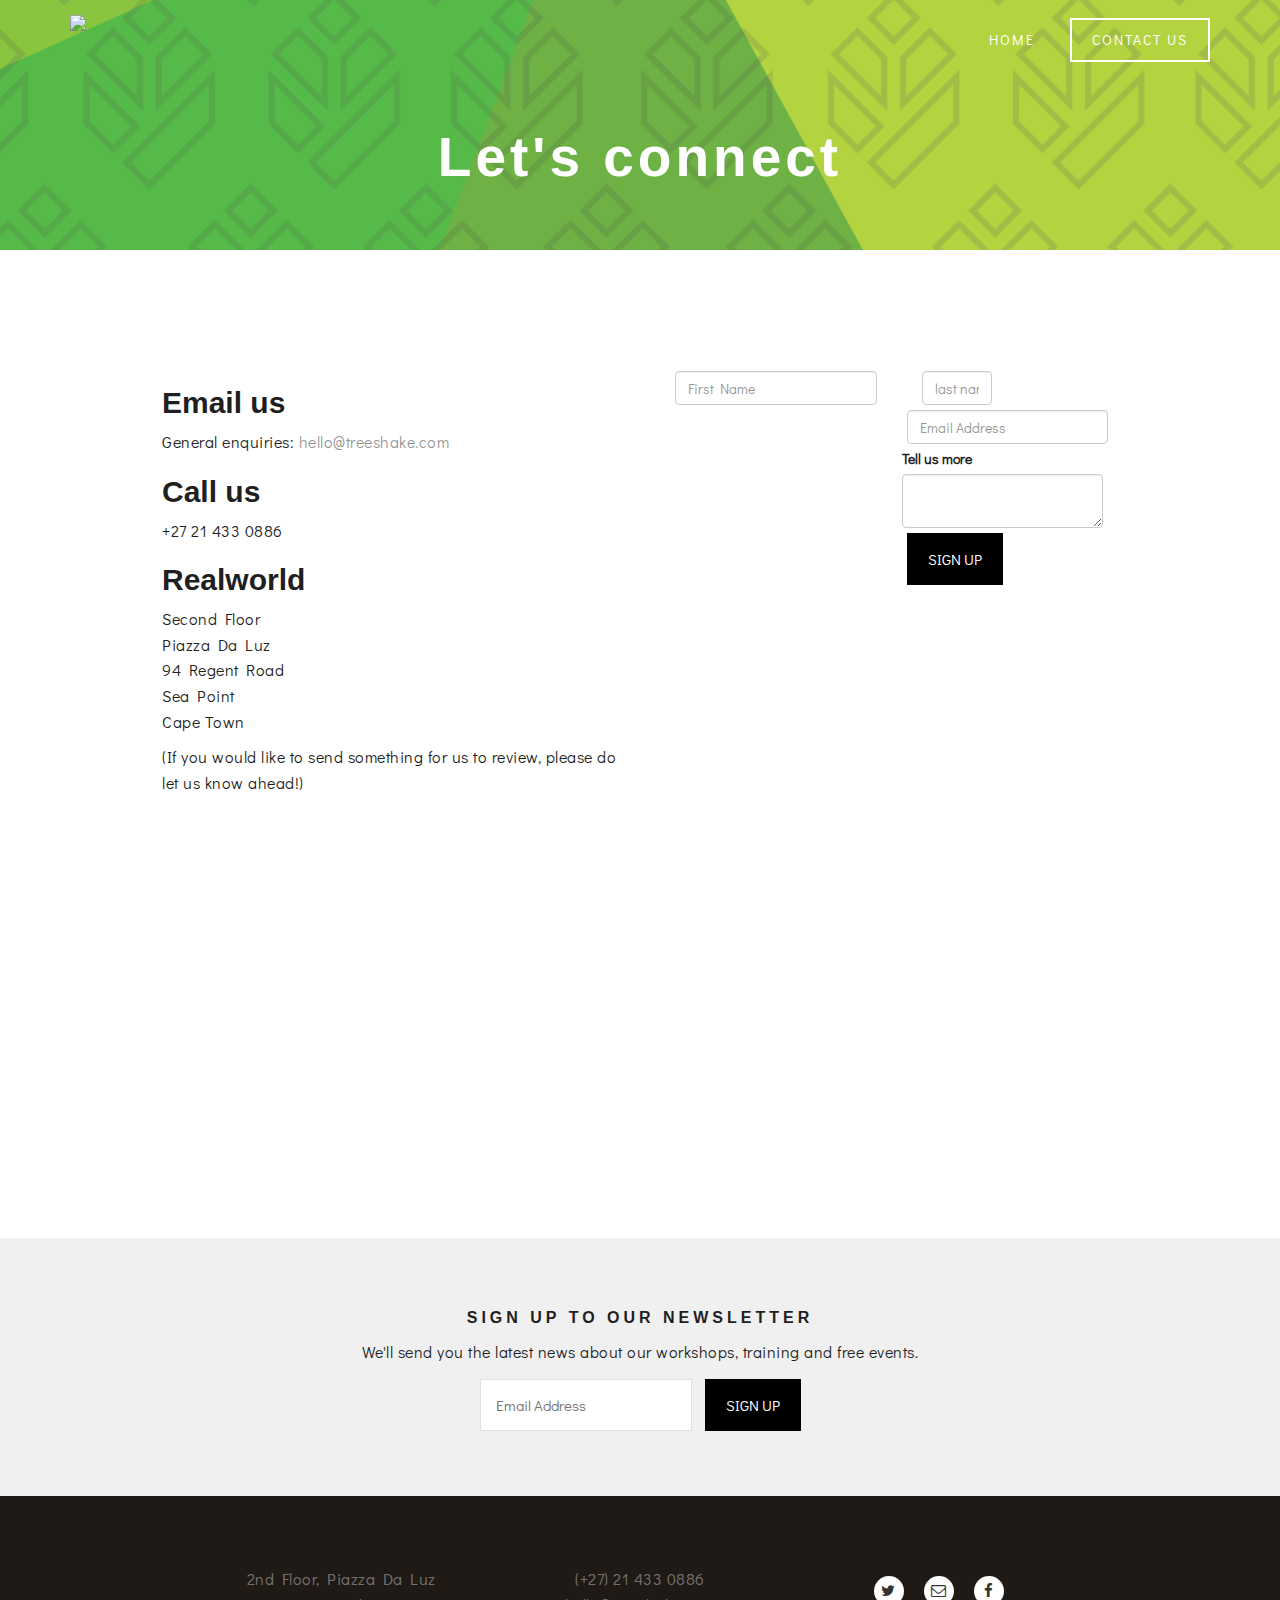
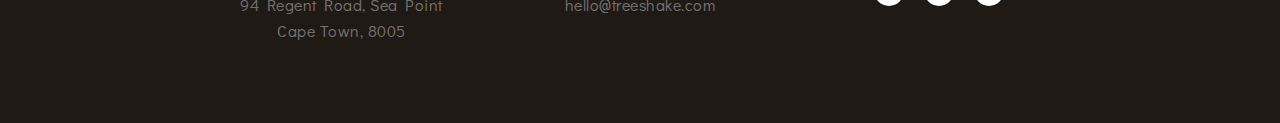
==== contact-us.html @ dc848588 "asd" ====
<!DOCTYPE html>
<html lang="en">
  <head>
    <meta charset="utf-8">
    <meta http-equiv="X-UA-Compatible" content="IE=edge">
    <meta name="viewport" content="width=device-width, initial-scale=1">
    <title>Contact Us - Treeshake</title>
     <!-- Favicon -->
    <link rel="shortcut icon" href="/images/favicon.ico">
     <!-- Google Fonts -->
    <link href='https://fonts.googleapis.com/css?family=Muli:400,300' rel='stylesheet' type='text/css'>
    <link href='https://fonts.googleapis.com/css?family=Didact+Gothic' rel='stylesheet' type='text/css'>
    <!-- icons -->
    <link rel="stylesheet" href="//maxcdn.bootstrapcdn.com/font-awesome/4.3.0/css/font-awesome.min.css">

    <!-- Bootstrap -->
    <link href="css/bootstrap.min.css" rel="stylesheet">
     <!-- Child Style -->
<link href="css/style.css" rel="stylesheet">
 <!-- Workaround for windows ie 9 and lower -->
      <script src="https://oss.maxcdn.com/html5shiv/3.7.3/html5shiv.min.js"></script>
      <script src="https://oss.maxcdn.com/respond/1.4.2/respond.min.js"></script>
  </head>
  <body>
    <header id="contact_header">

      <nav class="navbar navbar-default">
      <div class="container">
        <div class="navbar-header">
          <button type="button" class="navbar-toggle collapsed" data-toggle="collapse" data-target="#navbar" aria-expanded="false" aria-controls="navbar">
            <span class="sr-only">Toggle navigation</span>
            <span class="icon-bar"></span>
            <span class="icon-bar"></span>
            <span class="icon-bar"></span>
          </button>
          <a class="navbar-brand" href="#"><img src="/images/treeshake_logo.png" width="150"></a>
        </div>
        <div id="navbar" class="navbar-collapse collapse">
          <ul class="nav navbar-nav">
          </ul>
          <ul class="nav navbar-nav navbar-right">
            <li><a id="unboxed_link" href="../navbar/">Home</a></li>
            <li><a id="boxed_link" href="../navbar-static-top/">Contact Us</a></li>
          </ul>
        </div><!--/.nav-collapse -->
      </div>
    </nav>
    <h2 class="text_center page_title">Let's connect</h2>
  </header>
    <div id="page">
       <div class="row">
      <div class="col-md-6">
        <h2>Email us</h2>
        <p>General enquiries: <a href="mailto:hellotreeshake.com">hello@treeshake.com</a></p>
         <h2>Call us</h2>
        <p>+27 21 433 0886</p>
        <h2>Realworld</h2>
        <p>Second Floor<br>Piazza Da Luz<br>94 Regent Road<br>Sea Point<br>Cape Town</p>

<p>(If you would like to send something for us to review, please do let us know ahead!)</p>
<p><iframe src="https://www.google.com/maps/embed?pb=!1m14!1m8!1m3!1d52972.75489497902!2d18.3505526!3d-33.9206192!3m2!1i1024!2i768!4f13.1!3m3!1m2!1s0x1dcc67201e707c65%3A0xe9e32af67c96dcf3!2s94+Regent+Rd%2C+Sea+Point%2C+8060%2C+South+Africa!5e0!3m2!1sen!2s!4v1471186603218" width="450" height="300" frameborder="0" style="border:0" allowfullscreen></iframe></p>
      </div>
      <div class="col-md-6"><form>
  <div class="col-md-6"><input id="firstname" name="firstname" type="text" placeholder="First Name" class="form-control input-md" required=""></div><div class="col-md-6">
  <div class="col-md-6"><input id="lastname" name="lastname" type="text" placeholder="last name" class="form-control input-md" required=""></div>
  <input id="emailaddress" name="emailaddress" type="text" placeholder="Email Address" class="form-control input-md" required="">
  <label for="tellusmore">Tell us more</label>            
    <textarea class="form-control" id="tellusmore" name="tellusmore"></textarea>
  <input type="submit" value="SIGN UP">
</div></div>
</form>

      </div>
      </div>
    </div>
 <div class="row text_center newsletter">
<h3>Sign up to our newsletter</h3>
<p>We'll send you the latest news about our workshops, training and free events.</p>
<p><form action="tbc">
<input type="text" name="Email" placeholder="Email Address">
<input type="submit" value="SIGN UP">
</form></p>
  </div>
  <div class="row footer text_center ">
<div class="col-md-4"><p>2nd Floor, Piazza Da Luz<br>
94 Regent Road, Sea Point<br>
Cape Town, 8005
 </p></div><div class="col-md-4"><p>(+27) 21 433 0886<br>
<a href="mailto:hello@treeshake.com">hello@treeshake.com</a></p></div><div class="col-md-4"><p><a href="treeshaketwitter"><i class="fa fa-twitter"></i></a><a href="treeshaketwitter"><i class="fa fa-envelope-o"></i></a><a href="treeshaketwitter"><i class="fa fa-facebook"></i></a></p> </div>
  </div>

    <!-- jQuery (necessary for Bootstrap's JavaScript plugins) -->
    <script src="https://ajax.googleapis.com/ajax/libs/jquery/1.12.4/jquery.min.js"></script>
    <!-- Include all compiled plugins (below), or include individual files as needed -->
    <script src="js/bootstrap.min.js"></script>
  </body>
</html>
---- css/style.css ----
body {
    font-family: 'Didact Gothic', sans-serif;
    font-size: 14px;
    color: #1f1f1f;
}
a {
    color: rgba(31,31,31,.5);
}
a:hover {
    color: rgba(31,31,31, 1);
}
p {
	font-size: 16px;
    line-height: 1.6em;
    letter-spacing: .5px;
    font-weight: 300;
    font-style: normal;
    color: #1f1f1f;
}
.page_title {
    font-family: Arial;
    font-size: 55px;
    line-height: 1.3em;
    letter-spacing: 4px;
    font-weight: bold;
    color: #fff;
    margin-top: 60px;
}
h2 {
	font-weight: 700;
    font-family: Arial;
}
h3 {
	font-size: 16px;
    line-height: 1.3em;
    text-transform: uppercase;
    letter-spacing: 4px;
    font-weight: bold;
    font-style: normal;
    font-family: Arial;
}
h4 {
	font-size: 16px;
    line-height: 1.3em;
    text-transform: uppercase;
    letter-spacing: 4px;
    font-weight: 400;
    font-style: normal;
}
.summary-title-link {
    text-transform: uppercase;
    letter-spacing: 1px;
    font-weight: 400;
    font-style: normal;
    font-size: 13px;
    line-height: 14px;
    color: #1f1f1f;
}
.summary-text {
    letter-spacing: 1px;
    font-weight: 400;
    font-style: normal;
    font-size: 13px;
    line-height: 18px;   
}
.summary-text-date {
    letter-spacing: 1px;
    font-weight: 400;
    font-style: normal;
    font-size: 13px;
    line-height: 18px;   
    color: rgba(31,31,31,.5); ;
}
header {
  	background-image: url('/images/header_bg.png');
  	padding: 0 20px;
 	height: 200px;
    background-size: cover;
    background-position: center center;
}
#contact_header {
    background-image: url('/images/contact_header.png');
    height: 250px;
}
.bottom_spacer {
    margin-bottom: 150px;
}
#page {
	moz-box-sizing: border-box;
    -webkit-box-sizing: border-box;
    box-sizing: border-box;
    width: auto;
    margin: auto;
    max-width: 1020px;
    padding: 96px 32px;
    -moz-osx-font-smoothing: auto;
    -webkit-font-smoothing: subpixel-antialiased;
	}
.navbar-default { 
	background-color: transparent;
	border: none;
}
.navbar-default .navbar-nav>li>a, .navbar-default .navbar-nav>li>a:hover { 
	color: #fff;
	text-transform: uppercase;
	letter-spacing: 2px;
	 font-weight: 300;
	 font-style: normal;
	 padding: 10px;
}
.navbar-right { 
    margin-top: 18px;
    }
#boxed_link {
	border: 2px solid #fff;
    color: #fff;
    padding-left:20px;
    padding-right:20px;
}
#boxed_link:hover {
    border: 2px solid #fff;
    color: #1f1f1f;
    background-color: #fff;
}
.boxed_blk_button { 
border: 2px solid #1f1f1f;
    color: #1f1f1f;
    padding: 20px 35px;
    color: #1f1f1f;
}
.boxed_blk_button:hover { 
background-color: #1f1f1f;
    color: #fff;
    color: #fff;
    text-decoration: none;
}
#unboxed_link {
	padding: 12px 35px;
}
.text_center {
	text-align: center;
}
.row {
    margin-right: -15px;
    margin-left: -15px;
    margin-top: 20px;
    margin-bottom: 20px;
}
hr {
	border-style: none;
    border-width: 0;
    margin: 32px 0;
    color: rgba(31,31,31,.15);
    background-color: rgba(31,31,31,.15);
    border-top: 1px solid rgba(31,31,31,.15);;
}
.spacer {
	margin-top:50px;
}
strong {
    font-weight: bold;
}
.navbar-default{
    background:transparent;
    border:none !important;
}
.navbar-nav>li>a:hover{
    color:#1a1a1a;
} 
.collapse.in{
    
    background-color:#f0f0f0 !important;
}
.navbar-inverse .navbar-nav>.active>a, .navbar-inverse .navbar-nav>.active>a:hover, .navbar-inverse .navbar-nav>.active>a:focus
.spacer{
   background-color:#888;   
}
.navbar-default .navbar-toggle:focus, .navbar-default .navbar-toggle:hover {
	background-color: #333;
}
.navbar-default .navbar-toggle .icon-bar {
		background-color: #fff;
}
.newsletter {
    background-color: #f0f0f0;
    margin: 0px;
    padding-top: 50px;
    padding-bottom: 50px;
}
.social_box {
    margin-top: 15px;
}

.social_box i {
        background-color: #1f1f1f;
    border-radius: 50%;
    width: 30px;
    height: 30px;
    color: #fff;
    font-size: 15px;
    line-height: 30px;
    text-align: center;
    margin: 10px;
}
.social_box i:hover {
    background-color: #444;
    color: #fff;
    
}
.footer {
    padding-left: 15%;
    padding-right: 15%;
    background-color: #201a16;
    margin-top: 0px;
    margin-bottom: 0px;
    padding-top: 70px;
    padding-bottom: 70px;
    color: #fff;
    margin-left: 0px;
    margin-right: 0px;
}
.footer i {
        background-color: #fff;
    border-radius: 50%;
    width: 30px;
    height: 30px;
    color: #333;
    font-size: 15px;
    line-height: 30px;
    text-align: center;
    margin: 10px;
}
.footer i:hover {
    background-color: #333;
    color: #fff;
} 
.footer p {
    color: rgba(255,255,255,.4);
}
.footer a {
    color: rgba(255,255,255,.4);
}

.footer a:hover {
    color: rgba(255,255,255,.8);
}
input {
    padding: 1em;
    background: #fff;
    border: 1px solid rgba(0,0,0,.12);
    font-family: inherit;
    font-size: 15px;
    line-height: normal;
    outline: none;
    margin: 5px;
}
input[type=submit] {
    background-color: #000;
    color: #fff;
    padding-left: 20px;
    padding-right:20px;
}
input[type=submit]:hover {
    background-color: #333;
}
.divider {
    padding-left: 15px;
    padding-right: 15px;
}
.testimonial {
    font-style: italic;
}
.client_logo {
    width:14.2%;
    padding: 1%;
    display: inline-block;
    float: left;
}
@media only screen and (max-width: 640px) {
    .client_logo {
    width:48%;
    padding: 1%;
    display: inline-block;
    float: left;
}
}
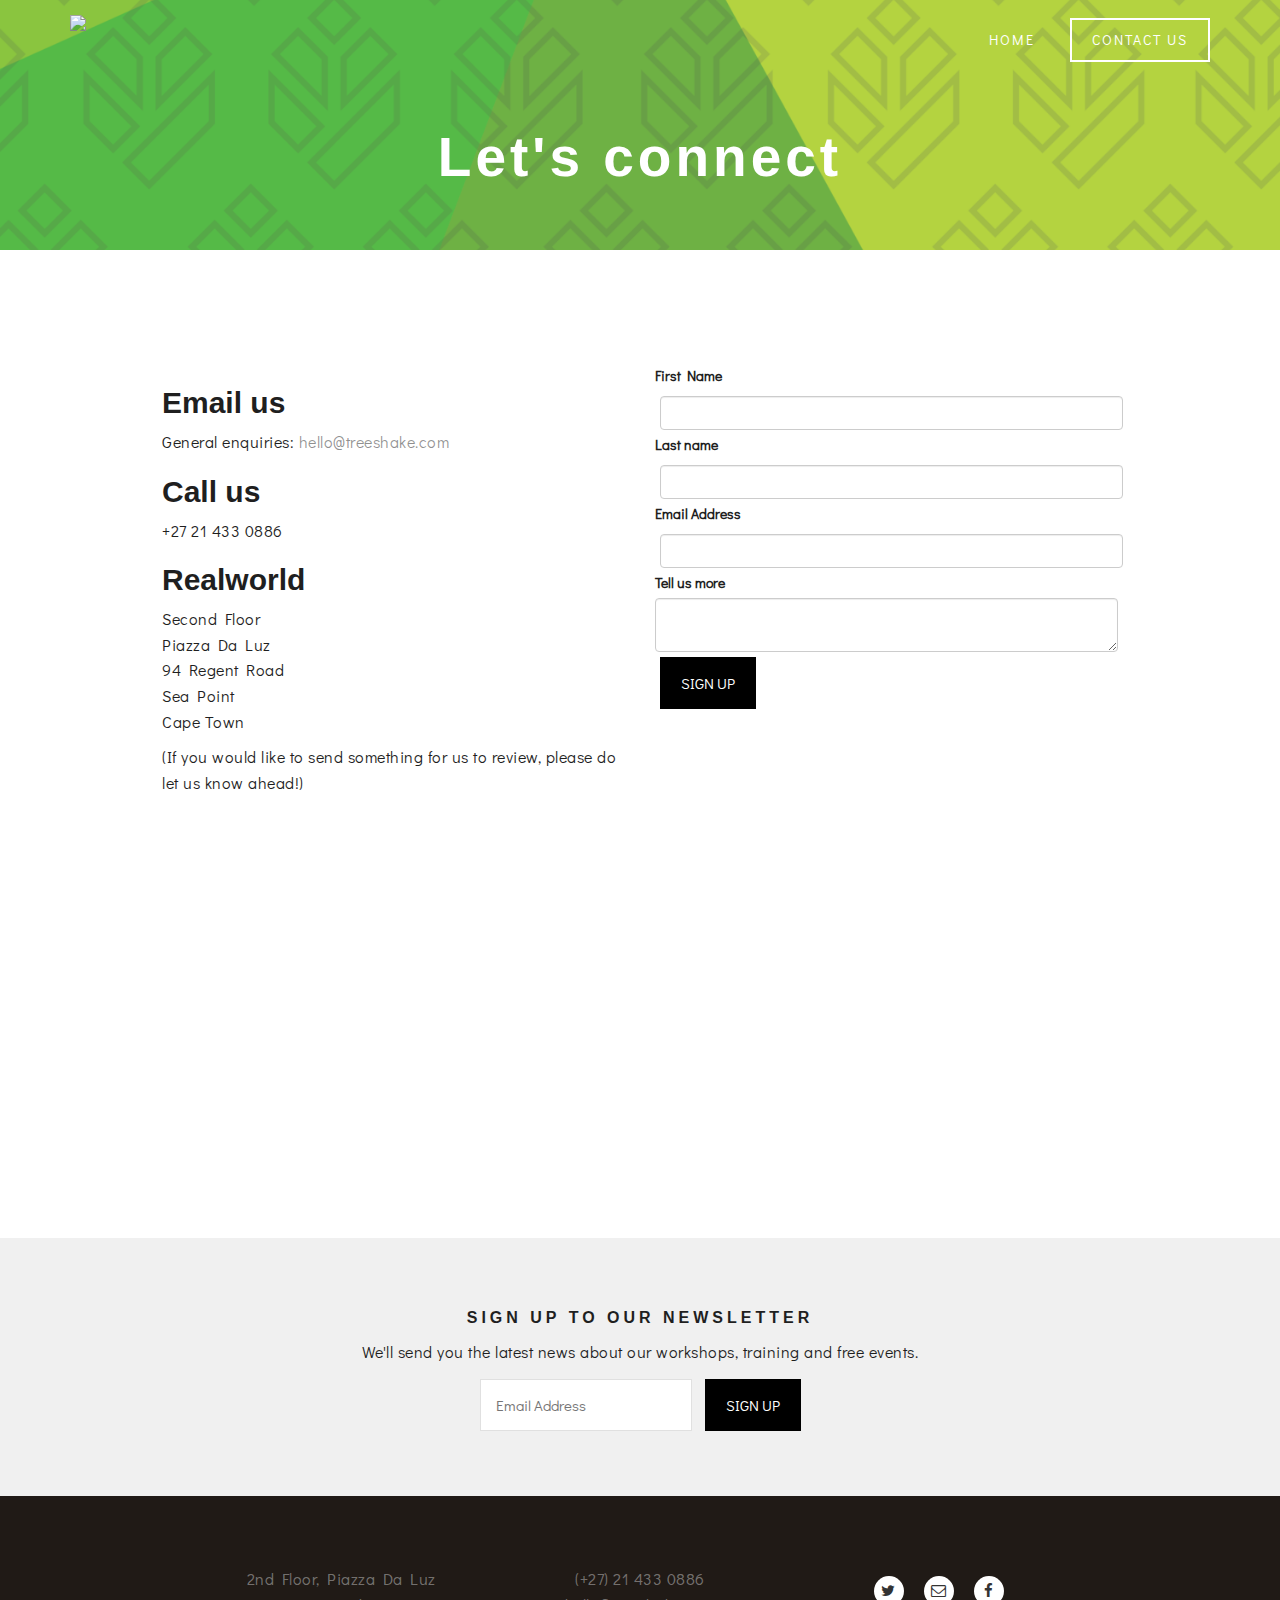
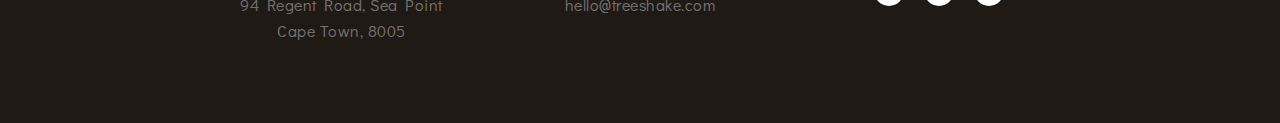
==== commit 5b6ff5d3: "asd" ====
--- a/contact-us.html
+++ b/contact-us.html
@@ -61,13 +61,16 @@
 <p><iframe src="https://www.google.com/maps/embed?pb=!1m14!1m8!1m3!1d52972.75489497902!2d18.3505526!3d-33.9206192!3m2!1i1024!2i768!4f13.1!3m3!1m2!1s0x1dcc67201e707c65%3A0xe9e32af67c96dcf3!2s94+Regent+Rd%2C+Sea+Point%2C+8060%2C+South+Africa!5e0!3m2!1sen!2s!4v1471186603218" width="450" height="300" frameborder="0" style="border:0" allowfullscreen></iframe></p>
       </div>
       <div class="col-md-6"><form>
-  <div class="col-md-6"><input id="firstname" name="firstname" type="text" placeholder="First Name" class="form-control input-md" required=""></div><div class="col-md-6">
-  <div class="col-md-6"><input id="lastname" name="lastname" type="text" placeholder="last name" class="form-control input-md" required=""></div>
-  <input id="emailaddress" name="emailaddress" type="text" placeholder="Email Address" class="form-control input-md" required="">
+         <label for="firstname">First Name</label> 
+  <input id="firstname" name="firstname" type="text" class="form-control input-md" required="">
+  <label for="firstname">Last name</label>
+  <input id="lastname" name="lastname" type="text" class="form-control input-md" required="">
+  <label for="emailaddress">Email Address</label>
+  <input id="emailaddress" name="emailaddress" type="text" class="form-control input-md" required="">
   <label for="tellusmore">Tell us more</label>            
     <textarea class="form-control" id="tellusmore" name="tellusmore"></textarea>
   <input type="submit" value="SIGN UP">
-</div></div>
+</div>
 </form>
 
       </div>
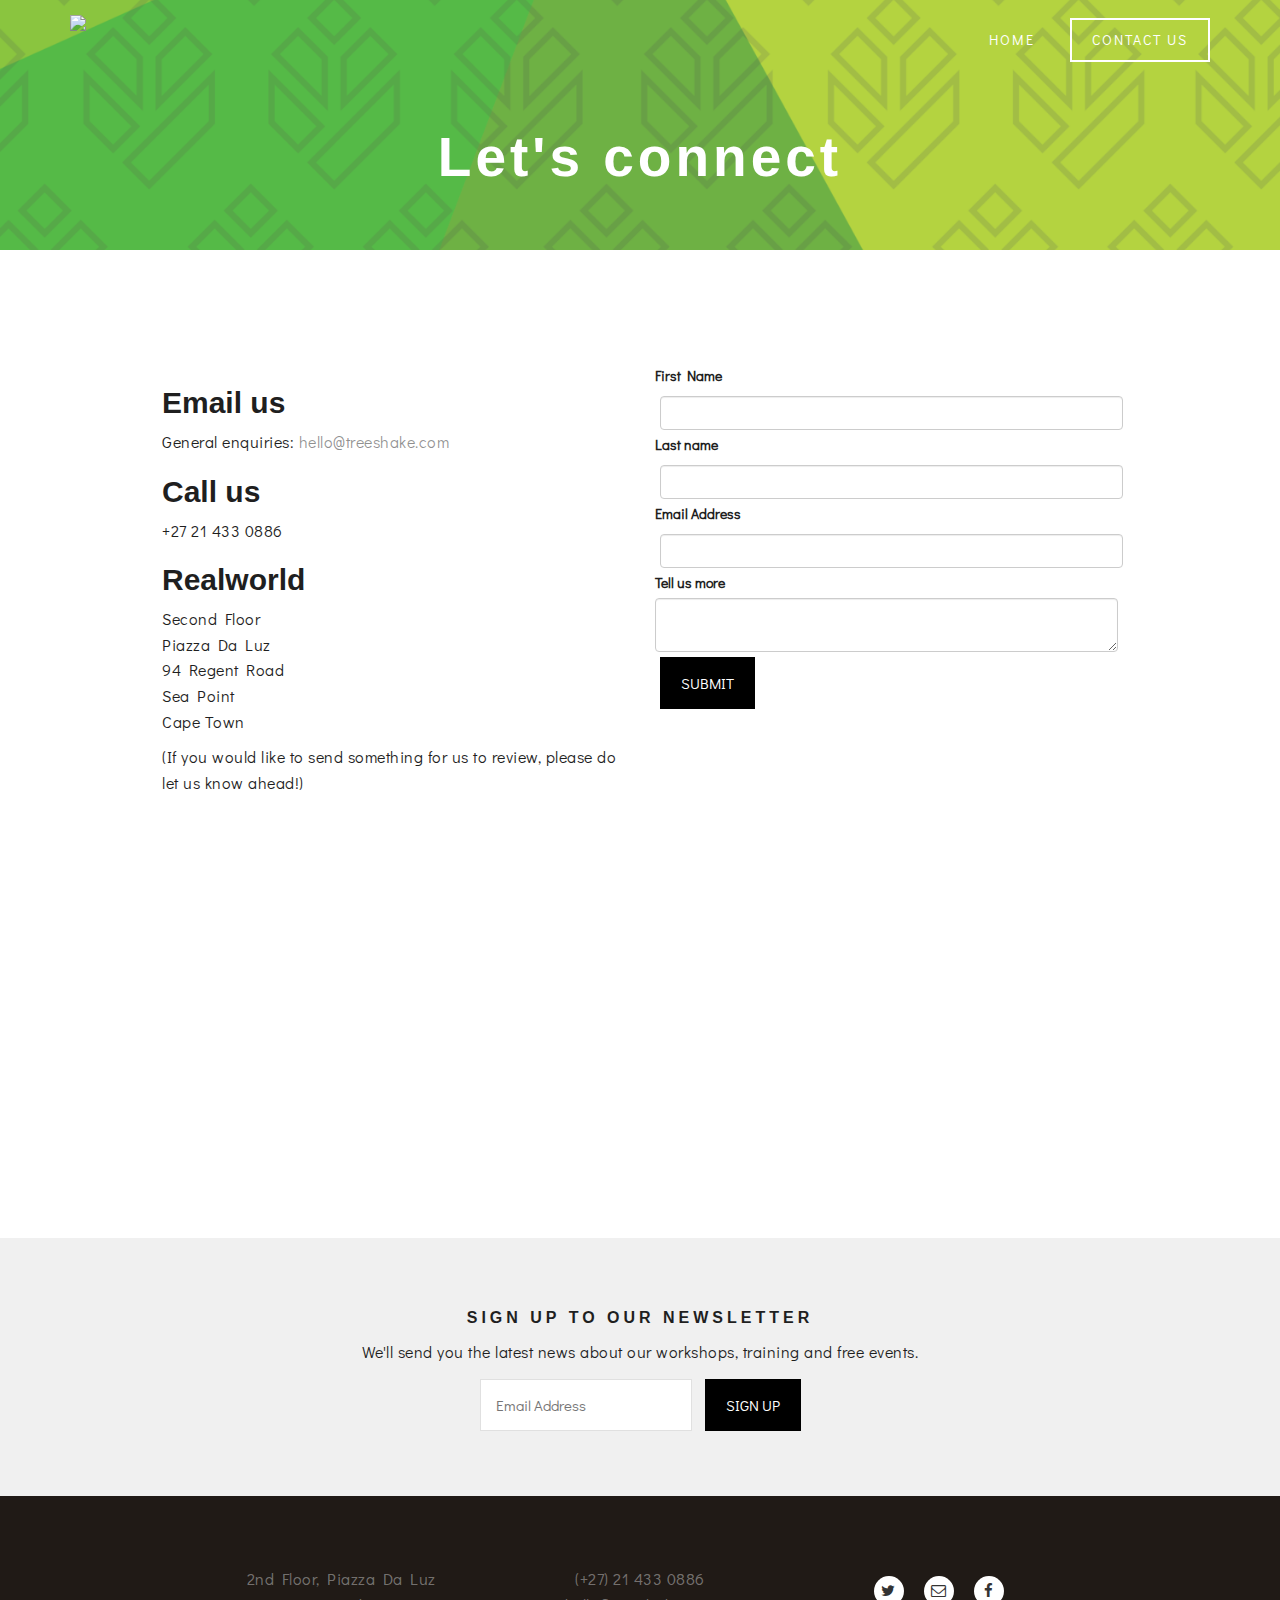
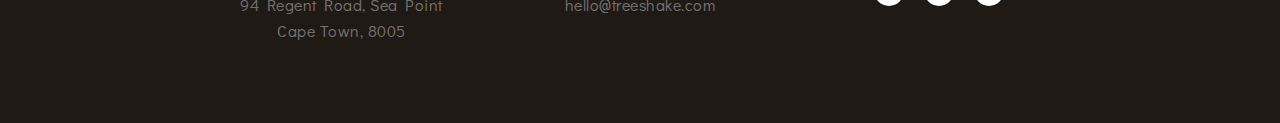
==== commit 35f57cd4: "Ad" ====
--- a/contact-us.html
+++ b/contact-us.html
@@ -69,7 +69,7 @@
   <input id="emailaddress" name="emailaddress" type="text" class="form-control input-md" required="">
   <label for="tellusmore">Tell us more</label>            
     <textarea class="form-control" id="tellusmore" name="tellusmore"></textarea>
-  <input type="submit" value="SIGN UP">
+  <input type="submit" value="SUBMIT">
 </div>
 </form>
 
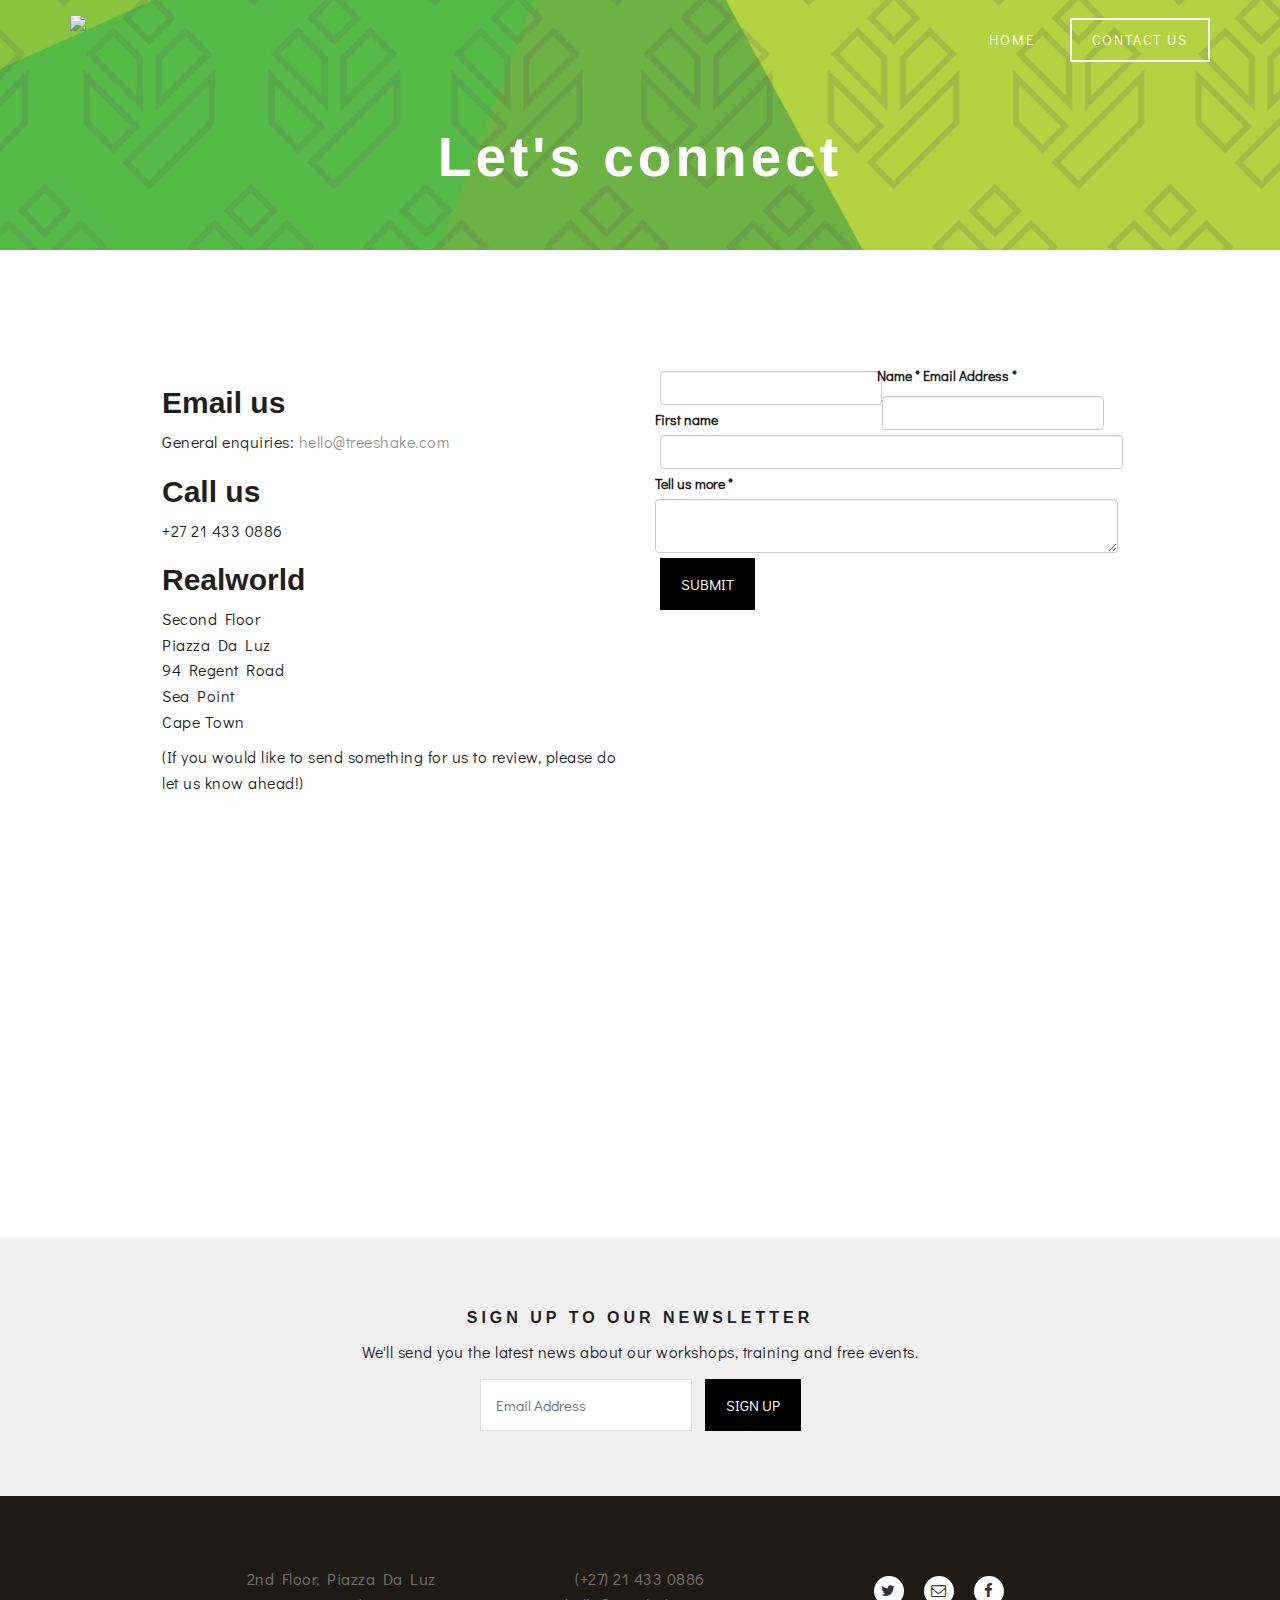
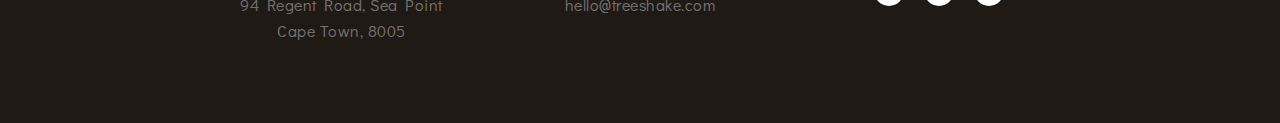
==== commit 1ba58363: "asd" ====
--- a/contact-us.html
+++ b/contact-us.html
@@ -22,6 +22,7 @@
       <script src="https://oss.maxcdn.com/respond/1.4.2/respond.min.js"></script>
   </head>
   <body>
+    <!-- header id responsible for bg image -->
     <header id="contact_header">
 
       <nav class="navbar navbar-default">
@@ -39,8 +40,8 @@
           <ul class="nav navbar-nav">
           </ul>
           <ul class="nav navbar-nav navbar-right">
-            <li><a id="unboxed_link" href="../navbar/">Home</a></li>
-            <li><a id="boxed_link" href="../navbar-static-top/">Contact Us</a></li>
+            <li><a id="unboxed_link" href="index.html">Home</a></li>
+            <li><a id="boxed_link" href="contact-us.html">Contact Us</a></li>
           </ul>
         </div><!--/.nav-collapse -->
       </div>
@@ -61,13 +62,17 @@
 <p><iframe src="https://www.google.com/maps/embed?pb=!1m14!1m8!1m3!1d52972.75489497902!2d18.3505526!3d-33.9206192!3m2!1i1024!2i768!4f13.1!3m3!1m2!1s0x1dcc67201e707c65%3A0xe9e32af67c96dcf3!2s94+Regent+Rd%2C+Sea+Point%2C+8060%2C+South+Africa!5e0!3m2!1sen!2s!4v1471186603218" width="450" height="300" frameborder="0" style="border:0" allowfullscreen></iframe></p>
       </div>
       <div class="col-md-6"><form>
-         <label for="firstname">First Name</label> 
+         <label>Name *</label>
+         <div class="form_half">
   <input id="firstname" name="firstname" type="text" class="form-control input-md" required="">
-  <label for="firstname">Last name</label>
+  <label for="firstname">First name</label>
+</div>
+<div class="form_half">
   <input id="lastname" name="lastname" type="text" class="form-control input-md" required="">
-  <label for="emailaddress">Email Address</label>
+</div>
+  <label for="emailaddress">Email Address *</label>
   <input id="emailaddress" name="emailaddress" type="text" class="form-control input-md" required="">
-  <label for="tellusmore">Tell us more</label>            
+  <label for="tellusmore">Tell us more *</label>            
     <textarea class="form-control" id="tellusmore" name="tellusmore"></textarea>
   <input type="submit" value="SUBMIT">
 </div>
--- a/css/style.css
+++ b/css/style.css
@@ -16,6 +16,9 @@
     font-weight: 300;
     font-style: normal;
     color: #1f1f1f;
+}
+.place-card.place-card-large  {
+    display:none;
 }
 .page_title {
     font-family: Arial;
@@ -80,6 +83,14 @@
 }
 #contact_header {
     background-image: url('/images/contact_header.png');
+    height: 250px;
+    background-size: cover;
+    background-position: center center;
+}
+#class_header {
+    background-image: url('/images/classes/suit_header.jpg');
+    background-size: cover;
+    background-position: center center;
     height: 250px;
 }
 .bottom_spacer {
@@ -127,6 +138,7 @@
     color: #1f1f1f;
     padding: 20px 35px;
     color: #1f1f1f;
+    font-size:16px;
 }
 .boxed_blk_button:hover { 
 background-color: #1f1f1f;
@@ -169,7 +181,8 @@
 } 
 .collapse.in{
     
-    background-color:#f0f0f0 !important;
+    background-color:#1f1f1f!important;
+    margin-top: 20px;
 }
 .navbar-inverse .navbar-nav>.active>a, .navbar-inverse .navbar-nav>.active>a:hover, .navbar-inverse .navbar-nav>.active>a:focus
 .spacer{
@@ -284,3 +297,8 @@
     float: left;
 }
 }
+.form_half {
+    width: 48%;
+    float: left;
+    display: inline-block;
+}
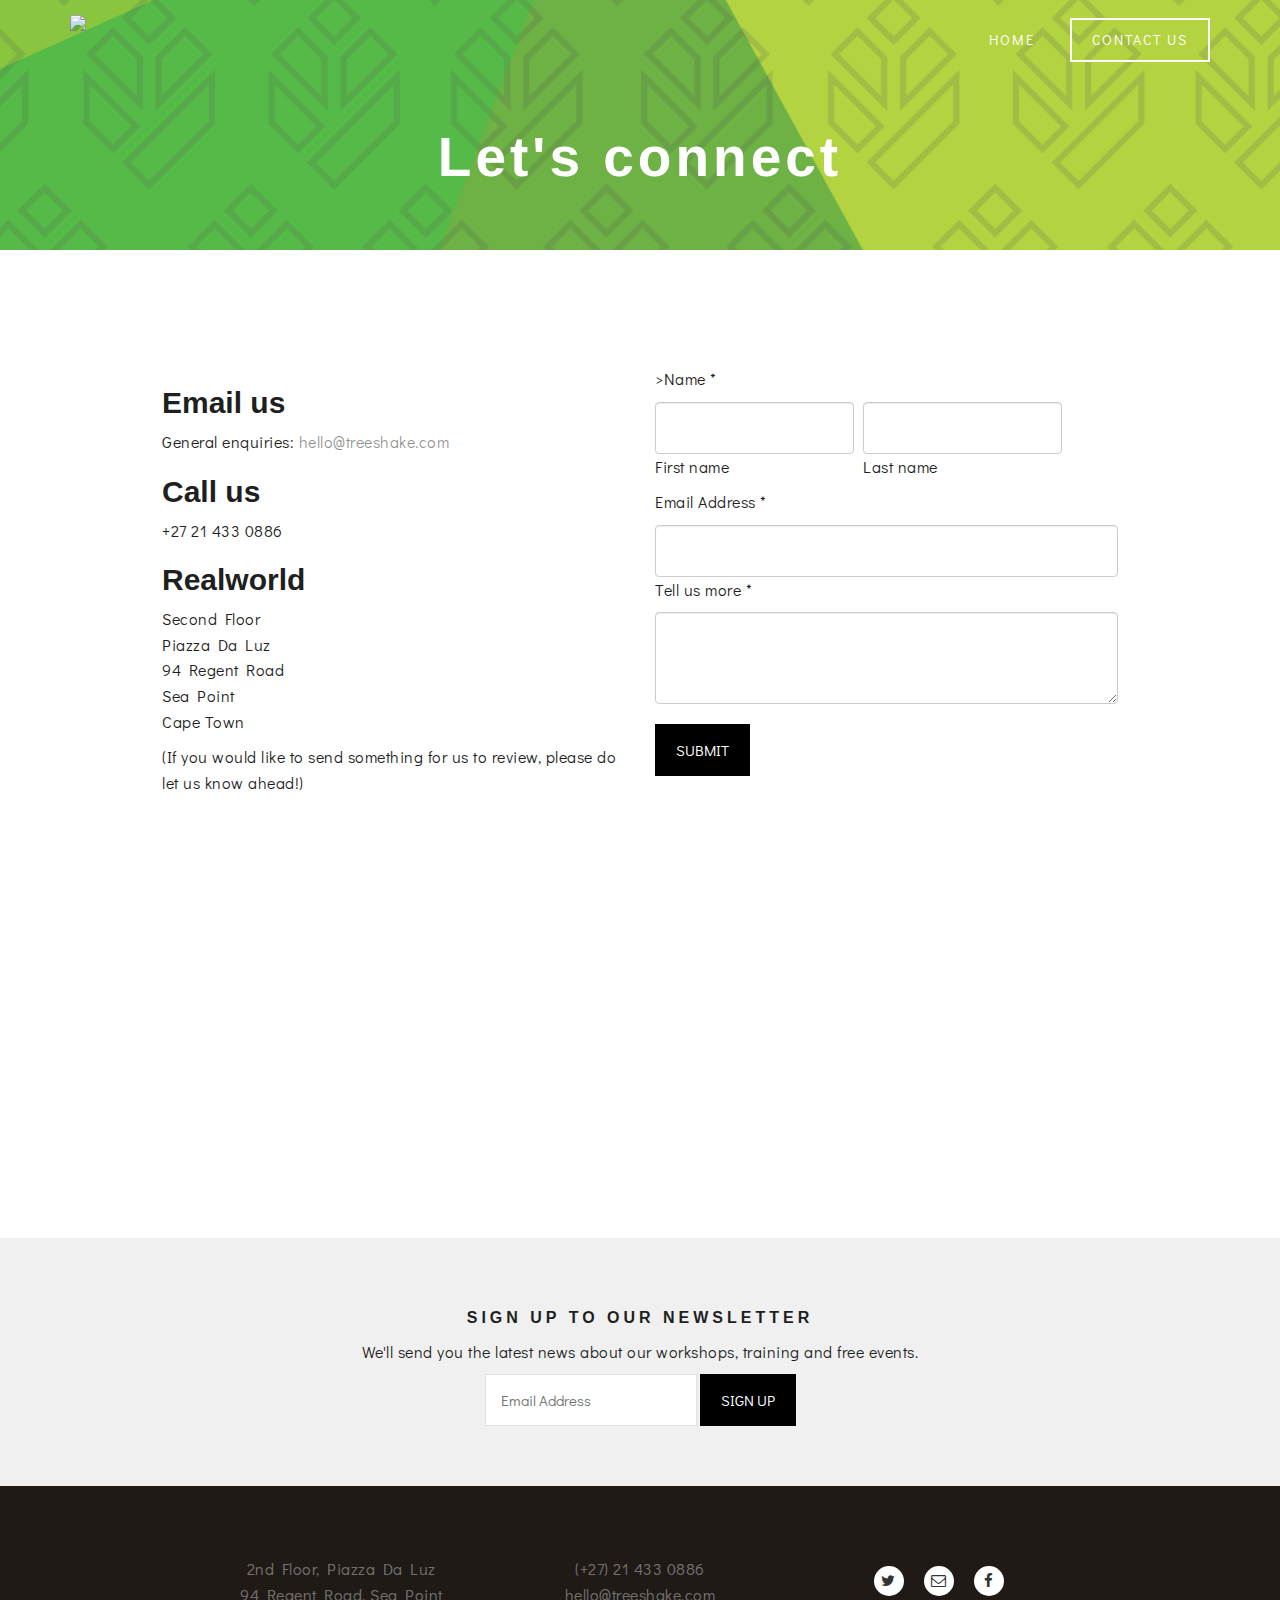
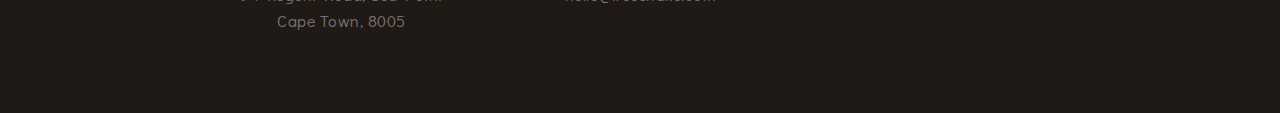
==== commit e2880958: "asd" ====
--- a/contact-us.html
+++ b/contact-us.html
@@ -62,21 +62,25 @@
 <p><iframe src="https://www.google.com/maps/embed?pb=!1m14!1m8!1m3!1d52972.75489497902!2d18.3505526!3d-33.9206192!3m2!1i1024!2i768!4f13.1!3m3!1m2!1s0x1dcc67201e707c65%3A0xe9e32af67c96dcf3!2s94+Regent+Rd%2C+Sea+Point%2C+8060%2C+South+Africa!5e0!3m2!1sen!2s!4v1471186603218" width="450" height="300" frameborder="0" style="border:0" allowfullscreen></iframe></p>
       </div>
       <div class="col-md-6"><form>
-         <label>Name *</label>
+         <p>>Name *</p>
          <div class="form_half">
   <input id="firstname" name="firstname" type="text" class="form-control input-md" required="">
-  <label for="firstname">First name</label>
+  <p>First name</p>
 </div>
 <div class="form_half">
   <input id="lastname" name="lastname" type="text" class="form-control input-md" required="">
+  <p>Last name</p>
 </div>
-  <label for="emailaddress">Email Address *</label>
+<div class="form_full">
+  <p>Email Address *</p>
   <input id="emailaddress" name="emailaddress" type="text" class="form-control input-md" required="">
-  <label for="tellusmore">Tell us more *</label>            
+  <p>Tell us more *</p>            
     <textarea class="form-control" id="tellusmore" name="tellusmore"></textarea>
+    <br>
   <input type="submit" value="SUBMIT">
 </div>
 </form>
+</div>
 
       </div>
       </div>
--- a/css/style.css
+++ b/css/style.css
@@ -265,7 +265,6 @@
     font-size: 15px;
     line-height: normal;
     outline: none;
-    margin: 5px;
 }
 input[type=submit] {
     background-color: #000;
@@ -275,6 +274,9 @@
 }
 input[type=submit]:hover {
     background-color: #333;
+}
+.form-control {
+    padding: 25px 10px;
 }
 .divider {
     padding-left: 15px;
@@ -298,7 +300,12 @@
 }
 }
 .form_half {
-    width: 48%;
+        width: 43%;
     float: left;
-    display: inline-block;
-}
+    display: inline;
+    margin-right: 2%;
+}
+.form_full {
+    width: 100%;
+    clear: both
+}
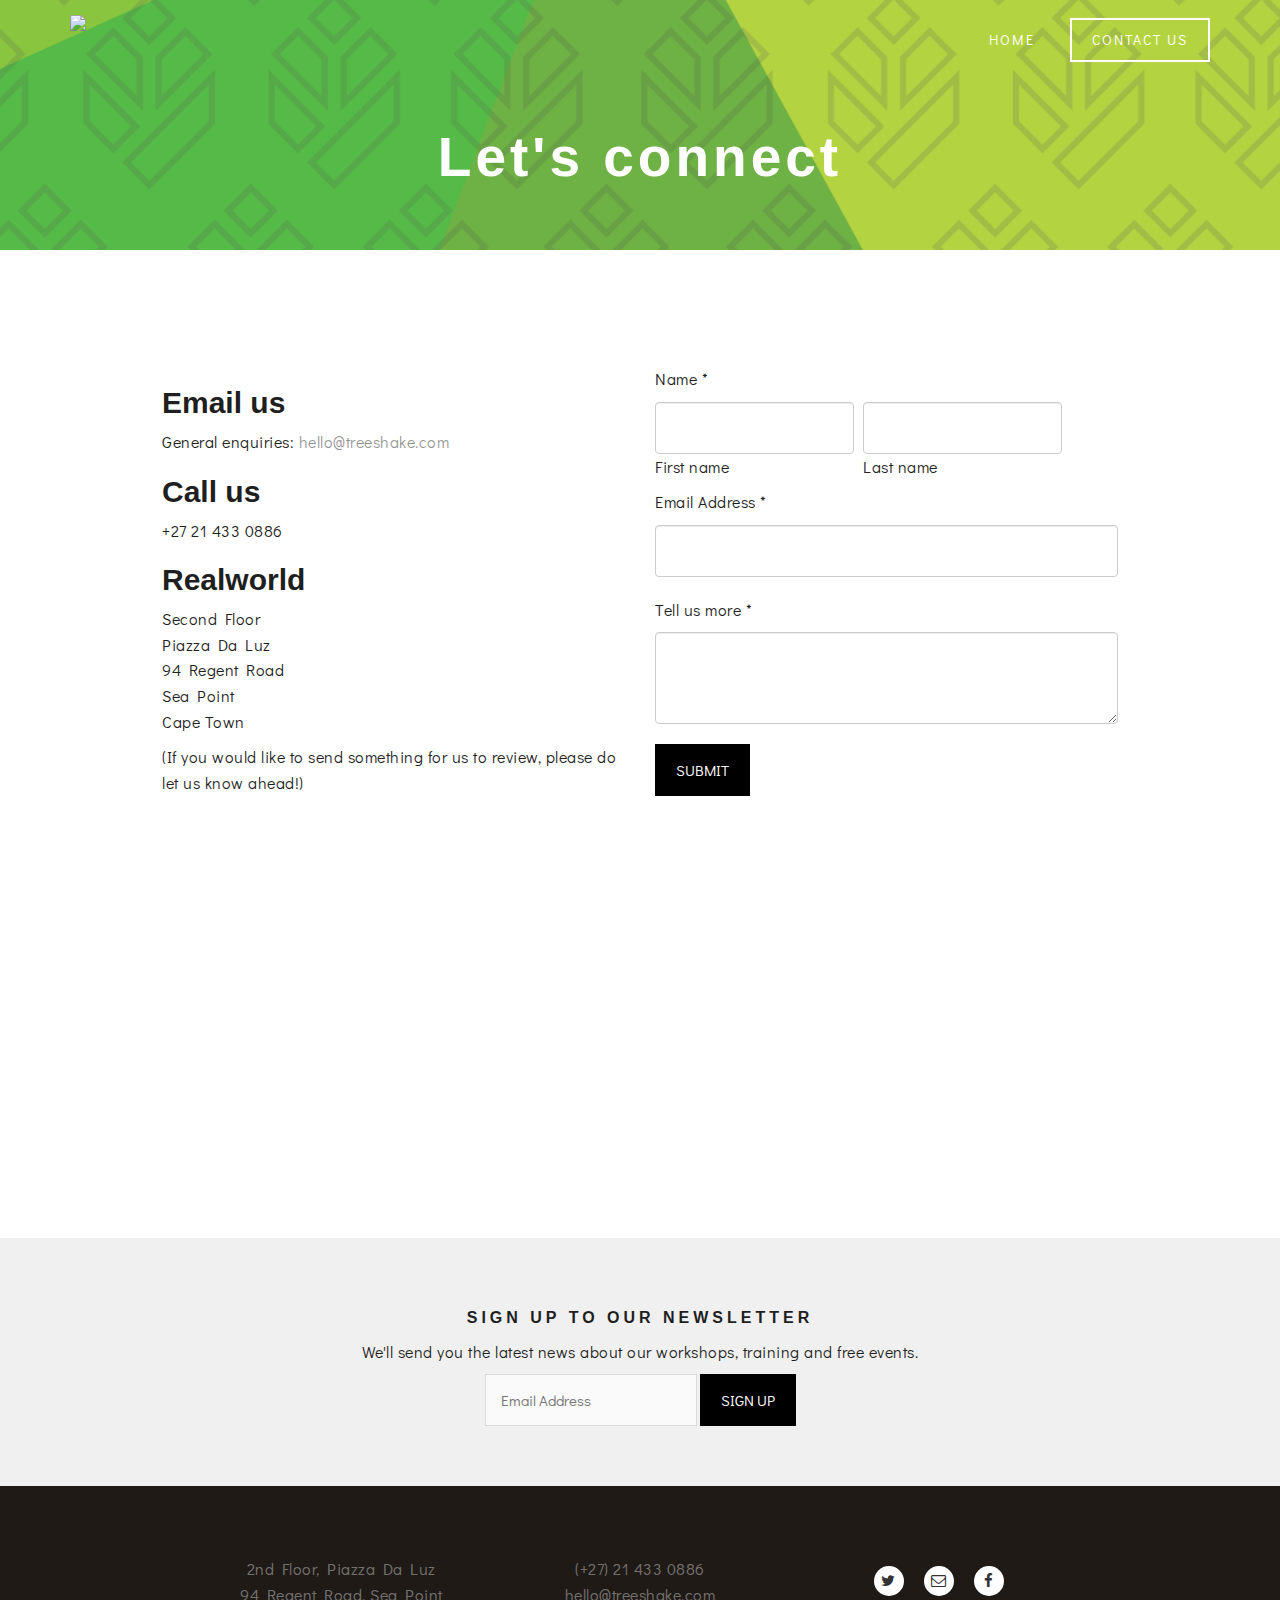
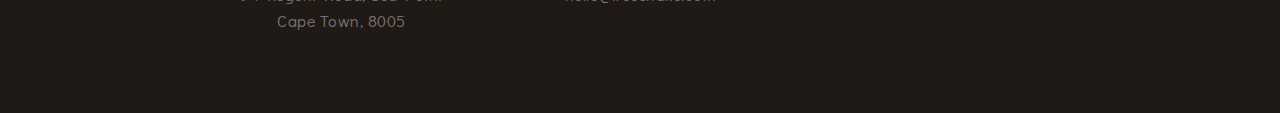
==== commit b1fc2d2e: "asd" ====
--- a/contact-us.html
+++ b/contact-us.html
@@ -62,7 +62,7 @@
 <p><iframe src="https://www.google.com/maps/embed?pb=!1m14!1m8!1m3!1d52972.75489497902!2d18.3505526!3d-33.9206192!3m2!1i1024!2i768!4f13.1!3m3!1m2!1s0x1dcc67201e707c65%3A0xe9e32af67c96dcf3!2s94+Regent+Rd%2C+Sea+Point%2C+8060%2C+South+Africa!5e0!3m2!1sen!2s!4v1471186603218" width="450" height="300" frameborder="0" style="border:0" allowfullscreen></iframe></p>
       </div>
       <div class="col-md-6"><form>
-         <p>>Name *</p>
+         <p>Name *</p>
          <div class="form_half">
   <input id="firstname" name="firstname" type="text" class="form-control input-md" required="">
   <p>First name</p>
@@ -71,9 +71,11 @@
   <input id="lastname" name="lastname" type="text" class="form-control input-md" required="">
   <p>Last name</p>
 </div>
+<br>
 <div class="form_full">
   <p>Email Address *</p>
   <input id="emailaddress" name="emailaddress" type="text" class="form-control input-md" required="">
+  <br>
   <p>Tell us more *</p>            
     <textarea class="form-control" id="tellusmore" name="tellusmore"></textarea>
     <br>
--- a/css/style.css
+++ b/css/style.css
@@ -265,6 +265,7 @@
     font-size: 15px;
     line-height: normal;
     outline: none;
+    background: #fafafa;
 }
 input[type=submit] {
     background-color: #000;
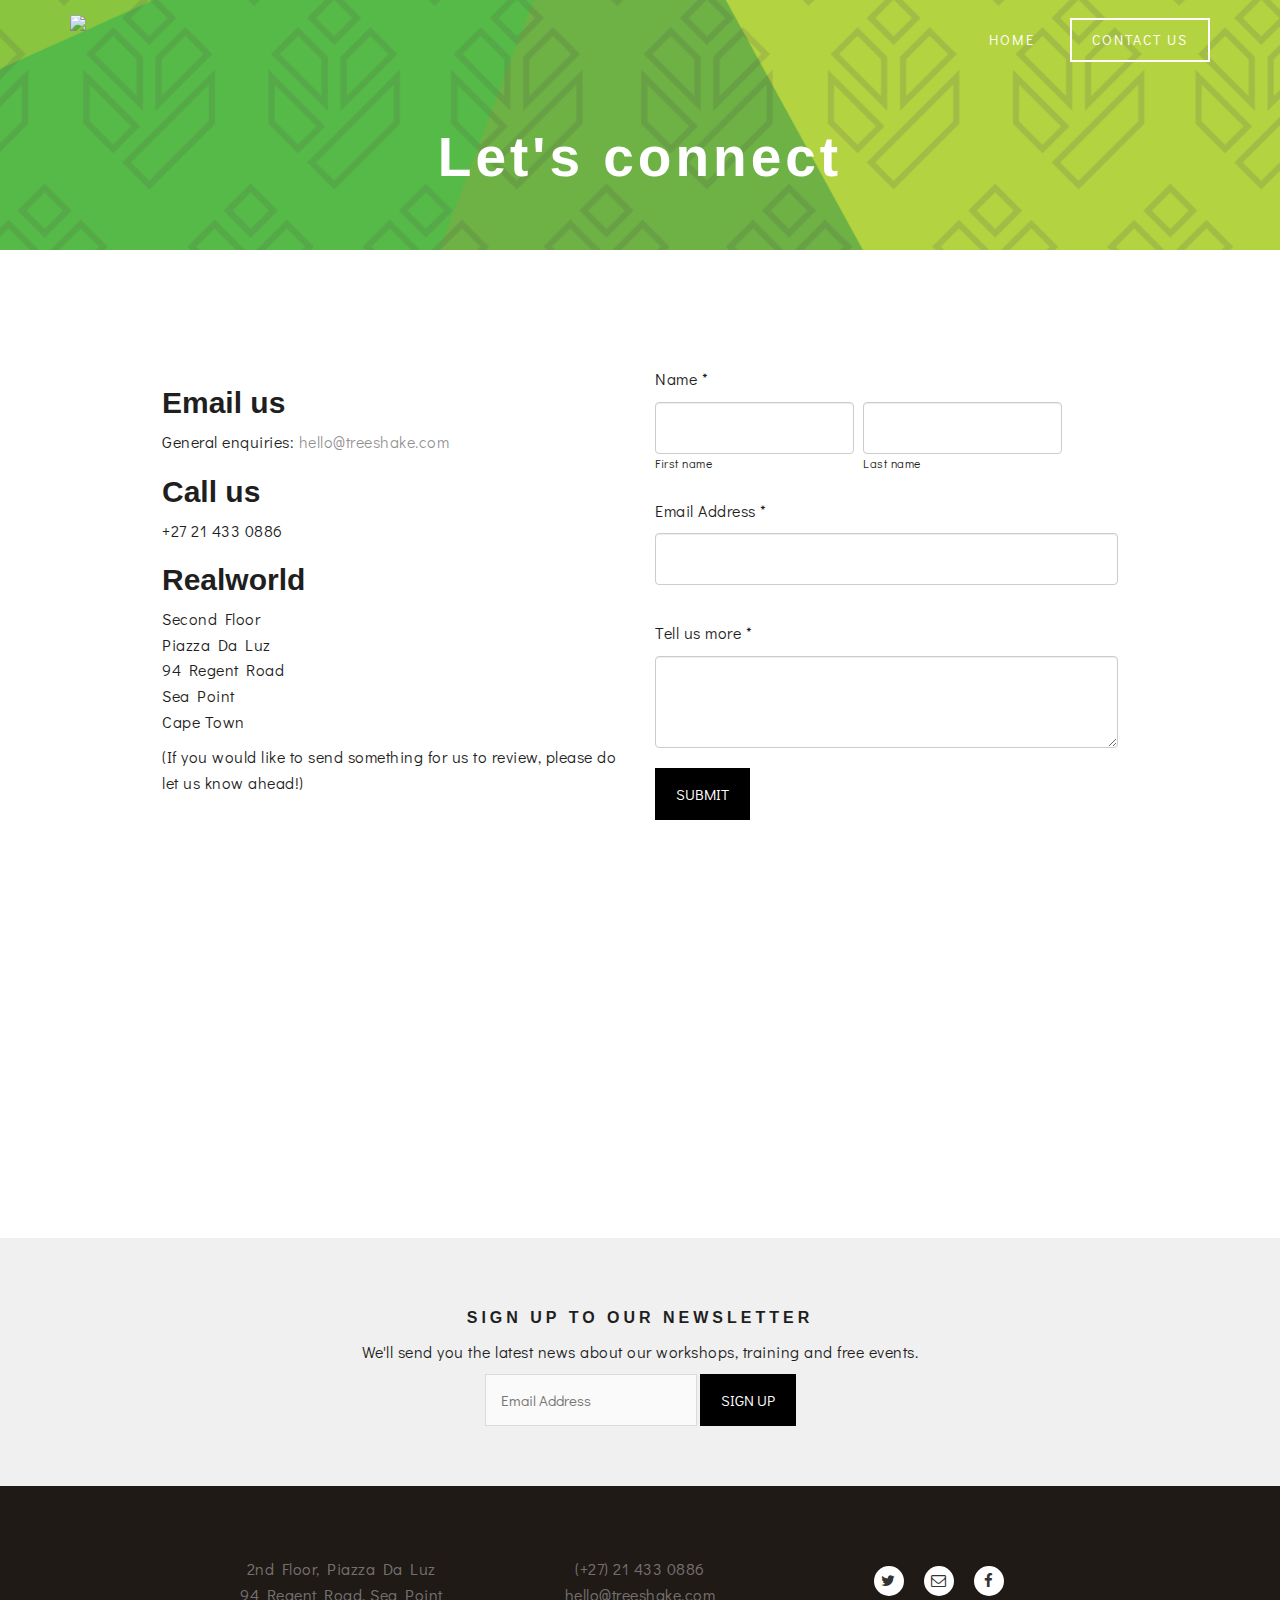
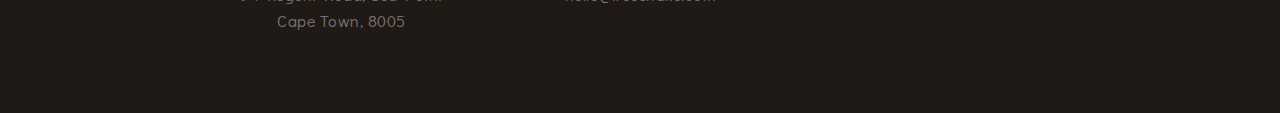
==== commit 5322703d: "asd" ====
--- a/contact-us.html
+++ b/contact-us.html
@@ -65,18 +65,18 @@
          <p>Name *</p>
          <div class="form_half">
   <input id="firstname" name="firstname" type="text" class="form-control input-md" required="">
-  <p>First name</p>
+  <p class="form_caption">First name</p>
 </div>
 <div class="form_half">
   <input id="lastname" name="lastname" type="text" class="form-control input-md" required="">
-  <p>Last name</p>
+  <p class="form_caption">Last name</p>
 </div>
 <br>
 <div class="form_full">
-  <p>Email Address *</p>
+  <p class="form_label">Email Address *</p>
   <input id="emailaddress" name="emailaddress" type="text" class="form-control input-md" required="">
   <br>
-  <p>Tell us more *</p>            
+  <p class="form_label">Tell us more *</p>            
     <textarea class="form-control" id="tellusmore" name="tellusmore"></textarea>
     <br>
   <input type="submit" value="SUBMIT">
--- a/css/style.css
+++ b/css/style.css
@@ -279,6 +279,12 @@
 .form-control {
     padding: 25px 10px;
 }
+.form_label {
+    padding-top: 15px;
+}
+.form_caption {
+    font-size: 12px;
+}
 .divider {
     padding-left: 15px;
     padding-right: 15px;
